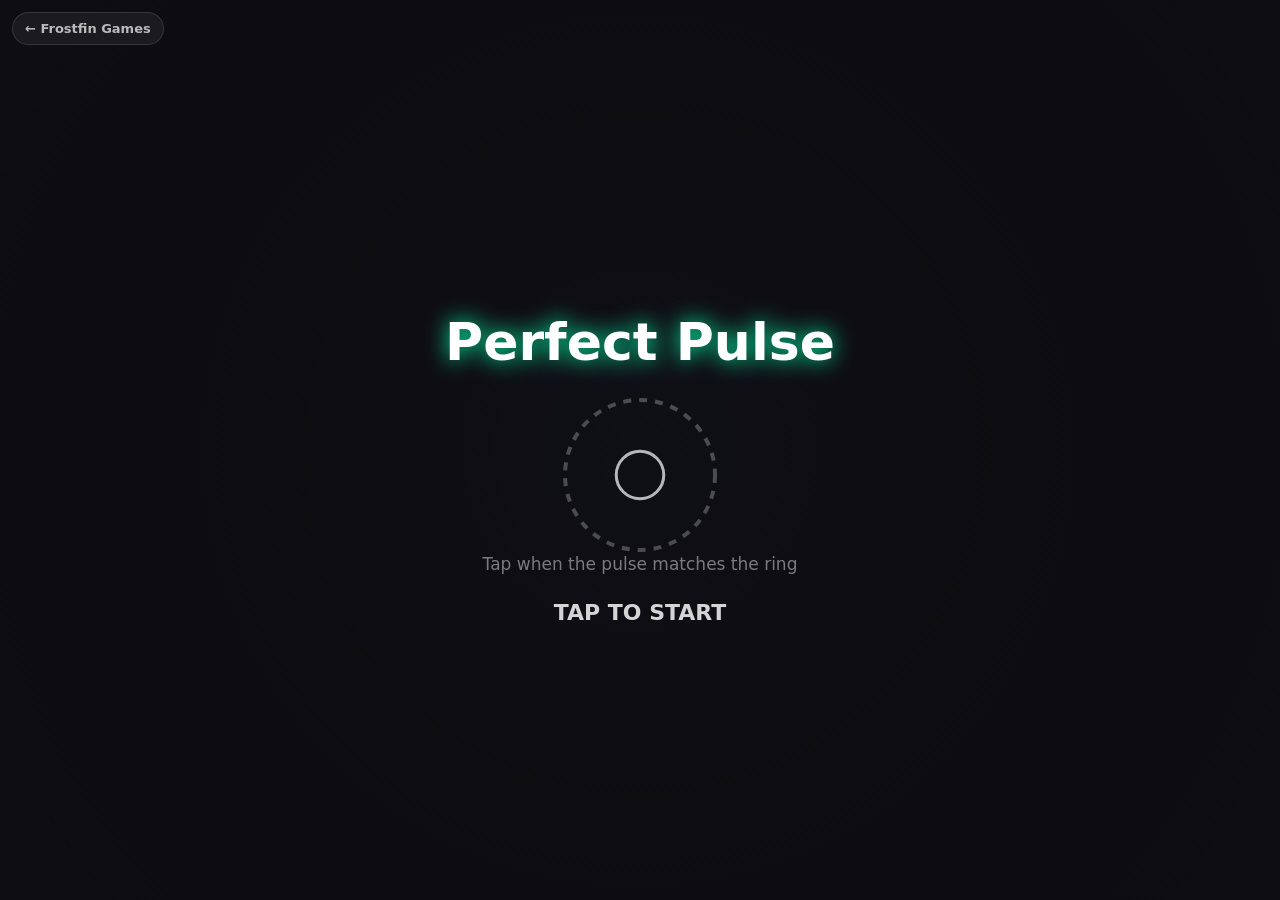
==== public/play/perfect-pulse/index.html @ 0494a9fb "Configure Cloudflare Pages via wrangler.toml - Move the static site into public/ so the README and c" ====
<!DOCTYPE html>
<html lang="en">
<head>
  <meta charset="UTF-8">
  <meta name="viewport" content="width=device-width, initial-scale=1.0, user-scalable=no">
  <title>Perfect Pulse · Frostfin Arcade</title>
  <meta name="description" content="A one-tap timing game from Frostfin Games. Tap when the pulse meets the ring. Chain perfects. Don't miss three times.">
  <meta name="theme-color" content="#0a0a1a">
  <link rel="icon" href="/favicon.svg" type="image/svg+xml">
  <link rel="canonical" href="https://frostfingames.com/play/perfect-pulse/">
  <meta property="og:title" content="Perfect Pulse · Frostfin Arcade">
  <meta property="og:description" content="Tap when the pulse meets the ring. Chain perfects. Don't miss three times.">
  <meta property="og:image" content="https://frostfingames.com/assets/img/og.png">
  <link rel="stylesheet" href="style.css">
  <style>
    .ff-back {
      position: fixed; top: 12px; left: 12px; z-index: 10;
      font: 600 13px/1 system-ui, -apple-system, "Segoe UI", sans-serif;
      color: rgba(255, 255, 255, .7); text-decoration: none;
      padding: 9px 12px; border-radius: 999px;
      background: rgba(255, 255, 255, .06); border: 1px solid rgba(255, 255, 255, .12);
    }
    .ff-back:hover, .ff-back:focus-visible { color: #fff; background: rgba(255, 255, 255, .12); }
  </style>
</head>
<body>
  <a class="ff-back" href="/#arcade">&larr; Frostfin Games</a>
  <canvas id="game" aria-label="Perfect Pulse game. Tap, click, or press Space when the pulse matches the ring."></canvas>
  <script src="game.js"></script>
</body>
</html>
---- public/play/perfect-pulse/style.css ----
* {
  margin: 0;
  padding: 0;
  box-sizing: border-box;
}

html, body {
  width: 100%;
  height: 100%;
  overflow: hidden;
  background: #0a0a1a;
  touch-action: manipulation;
  -webkit-tap-highlight-color: transparent;
  user-select: none;
}

canvas {
  display: block;
  width: 100%;
  height: 100%;
}
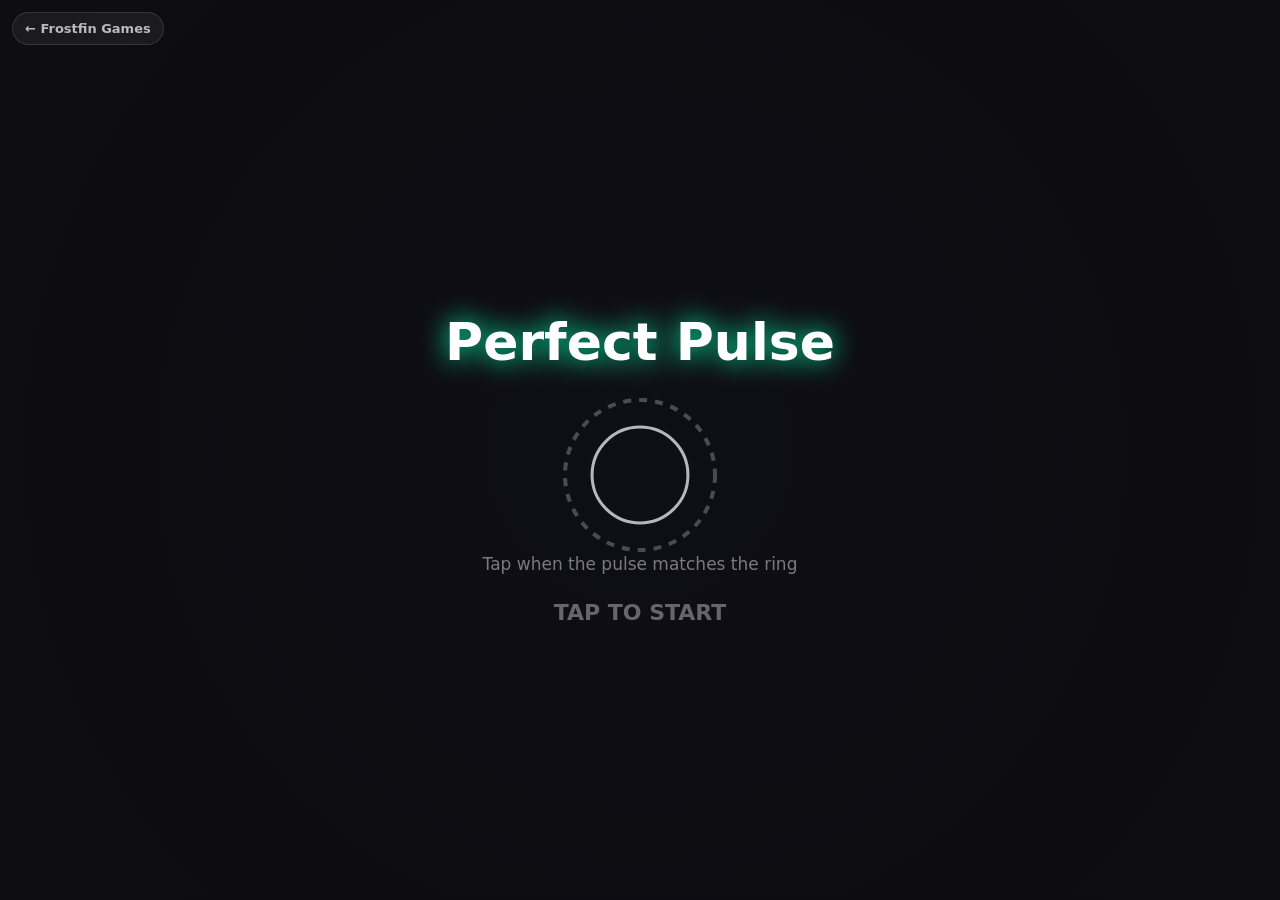
==== commit 8f694b0b: "Make Paper 86 the flagship; Cookiss is next in flight - New Paper 86 section in the game's own paper" ====
--- a/public/play/perfect-pulse/index.html
+++ b/public/play/perfect-pulse/index.html
@@ -24,7 +24,7 @@
   </style>
 </head>
 <body>
-  <a class="ff-back" href="/#arcade">&larr; Frostfin Games</a>
+  <a class="ff-back" href="/#lab">&larr; Frostfin Games</a>
   <canvas id="game" aria-label="Perfect Pulse game. Tap, click, or press Space when the pulse matches the ring."></canvas>
   <script src="game.js"></script>
 </body>
